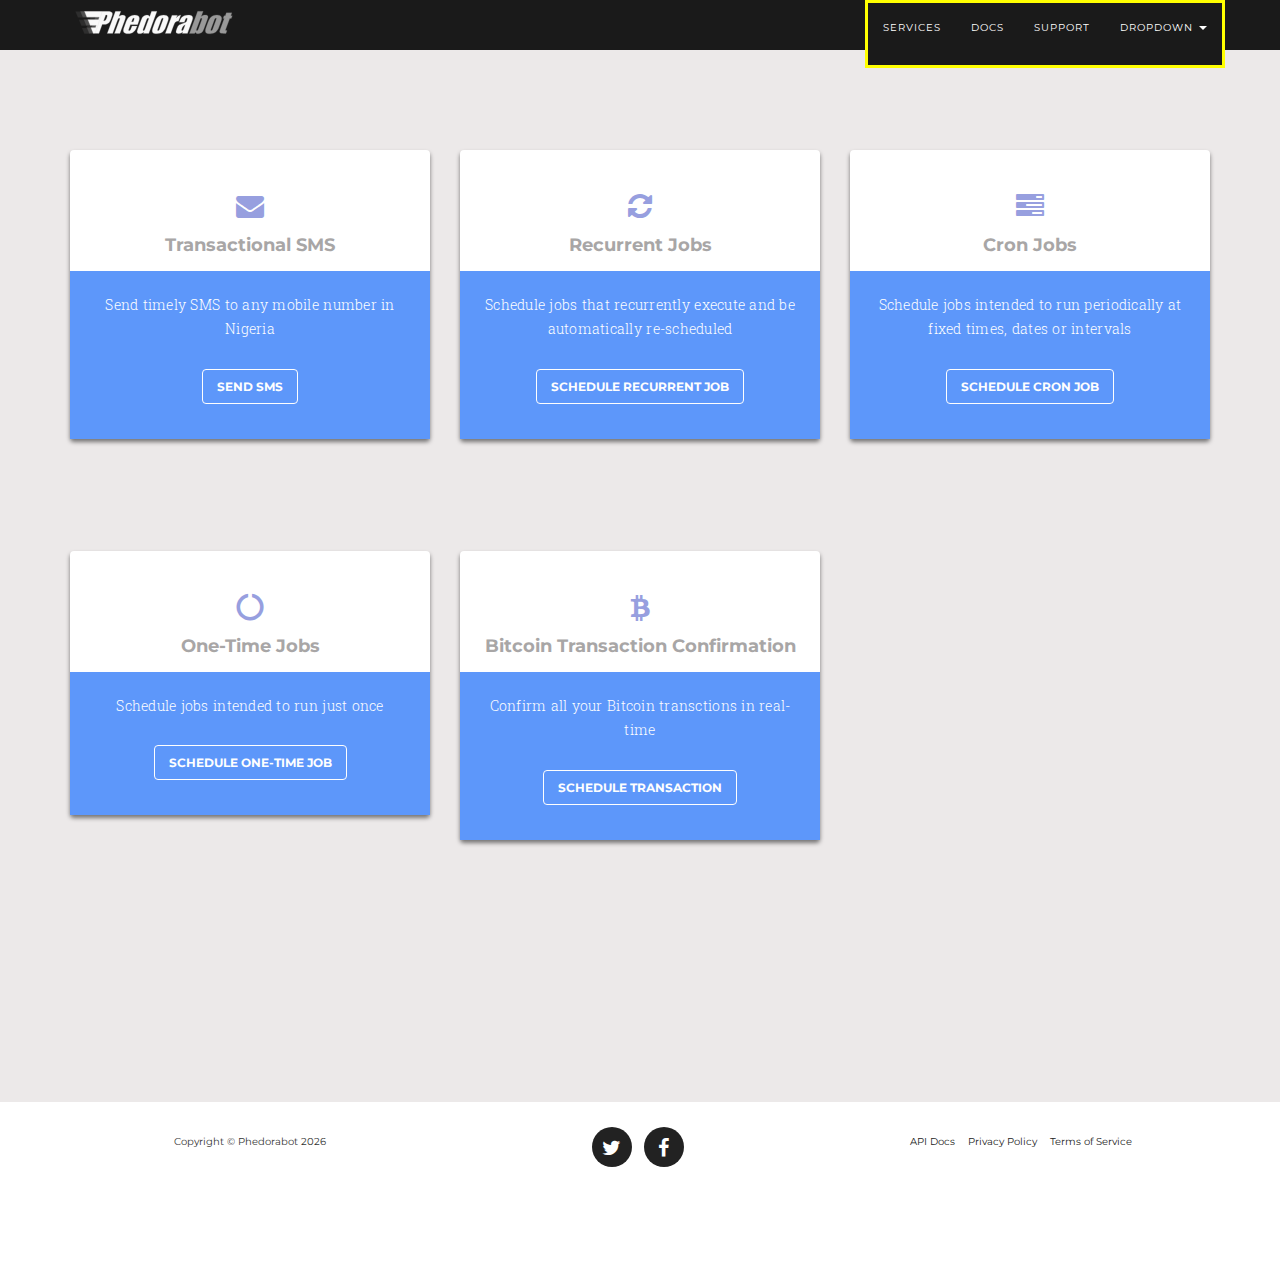
==== dash_main.html @ 4e6fbc49 "Dashboard Nav Re-Styling" ====
<!DOCTYPE html>
<html lang="en">

<head>

    <meta charset="utf-8">
    <meta http-equiv="X-UA-Compatible" content="IE=edge">
    <meta name="viewport" content="width=device-width, initial-scale=1">
    <meta name="description" content="A Technology Solution Provider - PNET ">
    <meta name="author" content="">
    <link rel="shortcut icon" href="img/favicon.png">

    <title>Phedorabot</title>

    <!-- Bootstrap Core CSS -->
    <link href="css/bootstrap.min.css" rel="stylesheet">

    <!-- Custom CSS -->
    <link href="css/main.css" rel="stylesheet">
    <link href="css/fk-alt.css" rel="stylesheet">
    <link href="css/animate.css" rel="stylesheet">

    <!-- Custom Fonts -->
    <link href="font-awesome/css/font-awesome.min.css" rel="stylesheet" type="text/css">
    <link href="https://fonts.googleapis.com/css?family=Montserrat:400,700" rel="stylesheet" type="text/css">
    <link href='https://fonts.googleapis.com/css?family=Kaushan+Script' rel='stylesheet' type='text/css'>
    <link href='https://fonts.googleapis.com/css?family=Droid+Serif:400,700,400italic,700italic' rel='stylesheet' type='text/css'>
    <link href='https://fonts.googleapis.com/css?family=Roboto+Slab:400,100,300,700' rel='stylesheet' type='text/css'>

    <!-- HTML5 Shim and Respond.js IE8 support of HTML5 elements and media queries -->
    <!-- WARNING: Respond.js doesn't work if you view the page via file:// -->
    <!--[if lt IE 9]>
        <script src="https://oss.maxcdn.com/libs/html5shiv/3.7.0/html5shiv.js"></script>
        <script src="https://oss.maxcdn.com/libs/respond.js/1.4.2/respond.min.js"></script>
    <![endif]-->

</head>

<body id="page-top" class="index">

    <!-- Navigation -->
    <nav class="navbar navbar-dash navbar-fixed-top">
        <div class="container">
            <!-- Brand and toggle get grouped for better mobile display -->
            <div class="navbar-header page-scroll">
                <button type="button" class="navbar-toggle" data-toggle="collapse" data-target="#bs-example-navbar-collapse-1">
                    <span class="sr-only">Toggle navigation</span>
                    <span class="icon-bar"></span>
                    <span class="icon-bar"></span>
                    <span class="icon-bar"></span>
                </button>

                <a class="navbar-dash-brand page-scroll" href="#page-top"><img  src="img/phedorabot_Alt.svg" alt=""/> </a>

            </div>

            <!-- Collect the nav links, forms, and other content for toggling -->
            <div class="collapse navbar-collapse" id="bs-example-navbar-collapse-1">
                <ul class="nav navbar-nav navbar-right">
                    <li class="hidden">
                        <a href="#page-top"></a>
                    </li>
                    <li>
                        <a class="page-scroll" href="index.html#services">Services</a>
                    </li>
                    <li>
                        <a class="page-scroll" href="#about">Docs</a>
                    </li>
                    <li>
                        <a class="page-scroll" href="index.html#contact">Support</a>
                    </li>
                    <li class="dropdown">
                        <a href="#" class=" page-scroll dropdown-toggle" data-toggle="dropdown" role="button" aria-haspopup="true" aria-expanded="false">Dropdown <span class="caret"></span></a>
                        <ul class="dropdown-menu">
                            <li><a href="#">Action</a></li>
                            <li><a href="#">Another action</a></li>
                            <li><a href="#">Something else here</a></li>
                            <li role="separator" class="divider"></li>
                            <li><a href="#">Separated link</a></li>
                            <li role="separator" class="divider"></li>
                            <li><a href="#">One more separated link</a></li>
                        </ul>
                    </li>
                </ul>
            </div>
            <!-- /.navbar-collapse -->
        </div>
        <!-- /.container-fluid -->
    </nav>

   

    <!-- Services Section -->
    <section id="dash-body">
        <div class="container">
            <div class="row text-center" >
                    <div class="col-md-4" >
                        <div class="dash-service">
                          <i class="fa fa-envelope fa-2x service-tags-dash"></i>
                          <h4 class="service-heading">Transactional SMS </h4>
                          <div class="" style="background-color:#5d97fa;">
                            <p class="text-center service-info"> Send timely SMS to any mobile number in Nigeria</p>
                            <a href="#"><button class="btn btn-xl-dash" style="margin-top:-5px">Send SMS</button></a>
                            <br>
                            <br>
                          </div>
                        </div>
                    </div>

                    <div class="col-md-4">
                        <div class="dash-service">
                          <i class="fa fa-refresh fa-2x service-tags-dash"></i>
                          <h4 class="service-heading">Recurrent Jobs </h4>
                          <div class="" style="background-color:#5d97fa;">
                            <p class="text-center service-info"> Schedule jobs that recurrently execute and be automatically re-scheduled</p>
                            <a href="#"><button class="btn btn-xl-dash" style="margin-top:-5px">Schedule Recurrent Job</button></a>
                            <br>
                            <br>
                          </div>
                        </div>
                    </div>

                    <div class="col-md-4" style="" >
                        <div class="dash-service">
                          <i class="fa fa-tasks fa-2x service-tags-dash"></i>
                          <h4 class="service-heading">Cron Jobs </h4>
                          <div class="" style="background-color:#5d97fa;">
                            <p class="text-center service-info"> Schedule jobs intended to run periodically at fixed times, dates or intervals</p>                            
                            <a href="#"><button class="btn btn-xl-dash" style="margin-top:-5px">Schedule Cron Job</button></a>
                            <br>
                            <br>
                          </div>
                        </div>                        
                    </div>

                    <div class="col-md-4" style="" >
                        <div class="dash-service">
                          <i class="fa fa-circle-o-notch fa-2x service-tags-dash"></i>
                          <h4 class="service-heading">One-Time Jobs </h4>
                          <div class="" style="background-color:#5d97fa;">
                            <p class="text-center service-info"> Schedule jobs intended to run just once</p>                            
                            <a href="#"><button class="btn btn-xl-dash" style="margin-top:-5px">Schedule One-Time Job</button></a>
                            <br>
                            <br>
                          </div>
                        </div>                        
                    </div>
                    <div class="col-md-4" style="" >
                        <div class="dash-service">
                          <i class="fa fa-bitcoin fa-2x service-tags-dash"></i>
                          <h4 class="service-heading">Bitcoin Transaction Confirmation</h4>
                          <div class="" style="background-color:#5d97fa;">
                            <p class="text-center service-info"> Confirm all your Bitcoin transctions in real-time</p>                            
                            <a href="#"><button class="btn btn-xl-dash" style="margin-top:-5px">Schedule Transaction</button></a>
                            <br>
                            <br>
                          </div>
                        </div>                        
                    </div>

            </div>
            
        </div>
    </section>

    
   

    <footer>
        <div class="container">
            <div class="row">
                <div class="col-md-4">
                    <span class="copyright">Copyright &copy; Phedorabot <script>document.write(new Date().getFullYear())</script></span>
                </div>
                <div class="col-md-4">
                    <ul class="list-inline social-buttons">
                        <li><a href="#"><i class="fa fa-twitter"></i></a>
                        </li>
                        <li><a href="#"><i class="fa fa-facebook"></i></a>
                        </li>
                    </ul>
                </div>
               <div class="col-md-4">
                    <ul class="list-inline quicklinks">
                        <li><a href="#">API Docs</a>
                        </li>
                        <li><a href="#">Privacy Policy</a>
                        </li>
                        <li><a href="terms.html">Terms of Service</a>
                        </li>
                        <li><a href="#"></a>
                        </li>
                    </ul>
                </div>
            </div>
        </div>
    </footer>


    <!-- jQuery -->
    <script src="js/jquery.js"></script>

    <!-- Bootstrap Core JavaScript -->
    <script src="js/bootstrap.min.js"></script>

    <!-- Plugin JavaScript -->
    <script src="js/jquery.easing.min.js"></script>
    <script src="js/classie.js"></script>
    <script src="js/cbpAnimatedHeader.js"></script>

    <!-- Contact Form JavaScript -->
    <script src="js/jqBootstrapValidation.js"></script>
    <script src="js/contact_me.js"></script>

    <!-- CC JavaScript -->
    <script src="js/ContentControl.js"></script>

</body>

</html>
---- css/main.css ----
body {
    overflow-x: hidden;
    font-family: "Roboto Slab", "Helvetica Neue", Helvetica, Arial, sans-serif
    
}

.text-muted {
    color: #222;
    text-align: justify;
    font-weight: 200;
    font-family: sans-serif;
}

.text-primary {
    color: #222;
}

p {
    font-size: 14px;
    line-height: 1.75
}

p.large {
    font-size: 16px
}

a,
a:hover,
a:focus,
a:active,
a.active {
    outline: 0
}

a {
    color: #222
}

a:hover,
a:focus,
a:active,
a.active {
    color: #4d4d4d
}

h1,
h2,
h3,
h4,
h5,
h6 {
    font-family: Montserrat, "Helvetica Neue", Helvetica, Arial, sans-serif;
    text-transform: none;
    font-weight: 700
}

li { 
    line-height: 23px;
    list-style: none;
    margin-bottom: 12px;
}

#term-list li {
    margin-left: -2em;
    margin-right: 1.3em;
}

.service-tags {
    color: rgb(151, 159, 223);
}

.service-tags-dash {
    color: rgb(151, 159, 223);
    padding:42px 2px 0 2px;
}

#services p {
    margin-bottom: 3em;
    letter-spacing: -1px;
    margin-left: 1em;
    margin-right: 1em;
    text-align: justify;
}

#services p em {
    font-size: 12px;
}

.img-centered {
    margin: 0 auto
}

.bg-light-gray {
    background-color: #f7f7f7
}

.bg-darkest-gray {
    background-color: #222
}

/**.btn-primary {
    color: #fff;
    background-color: #fed136;
    border-color: #fed136;
    font-family: Montserrat, "Helvetica Neue", Helvetica, Arial, sans-serif;
    text-transform: uppercase;
    font-weight: 700
}

.btn-primary:hover,
.btn-primary:focus,
.btn-primary:active,
.btn-primary.active,
.open .dropdown-toggle.btn-primary {
    color: #fff;
    background-color: #7e7e7e;
    border-color: #7e7e7e;
}

.btn-primary:active,
.btn-primary.active,
.open .dropdown-toggle.btn-primary {
    background-image: none
}

.btn-primary.disabled,
.btn-primary[disabled],
fieldset[disabled] .btn-primary,
.btn-primary.disabled:hover,
.btn-primary[disabled]:hover,
fieldset[disabled] .btn-primary:hover,
.btn-primary.disabled:focus,
.btn-primary[disabled]:focus,
fieldset[disabled] .btn-primary:focus,
.btn-primary.disabled:active,
.btn-primary[disabled]:active,
fieldset[disabled] .btn-primary:active,
.btn-primary.disabled.active,
.btn-primary[disabled].active,
fieldset[disabled] .btn-primary.active {
    background-color: #7e7e7e;
    border-color: #7e7e7e;
}

.btn-primary .badge {
    color: #7e7e7e;
    background-color: #fff
}**/

.btn-xl-alt {
    color: #043755;
    background-color: #fefefe;
    border-color: #fefefe;
    font-family: Montserrat, "Helvetica Neue", Helvetica, Arial, sans-serif;
    text-transform: uppercase;
    font-weight: 700;
    border-radius: 4px;
    font-size: 18px;
    padding: 12px 20px;
    margin: 15px ;
}

.btn-xl-alt:hover,
.btn-xl-alt:focus,
.btn-xl-alt:active,
.btn-xl-alt.active,
.open .dropdown-toggle.btn-xl-alt {
    opacity: 0.7;
}


.btn-xl {
    color: #fefefe;
    background-color: transparent;
    border-color: #fefefe;
    font-family: Montserrat, "Helvetica Neue", Helvetica, Arial, sans-serif;
    text-transform: uppercase;
    font-weight: 700;
    border-radius: 4px;
    font-size: 18px;
    padding: 12px 20px;
    margin: 15px ;
}

.btn-xl:hover,
.btn-xl:focus,
.btn-xl:active,
.btn-xl.active,
.open .dropdown-toggle.btn-xl {
    color: #7e7e7e;
    background-color: transparent;
    border-color: #7e7e7e;
}

/**** Dashboard Services Button ****/

.btn-xl-dash {
    color: #fefefe;
    background-color: transparent;
    border-color: #fefefe;
    font-family: Montserrat, "Helvetica Neue", Helvetica, Arial, sans-serif;
    text-transform: uppercase;
    font-weight: 700;
    border-radius: 4px;
    font-size: 12px;
    padding: 8px 14px;
    margin: 15px ;
}

.btn-xl-dash:hover,
.btn-xl-dash:focus,
.btn-xl-dash:active,
.btn-xl-dash.active,
.open .dropdown-toggle.btn-xl-dash {
    color: #7e7e7e;
    background-color: transparent;
    border-color: #7e7e7e;
}

/**** Dashboard Services Button End Here ****/


.btn-xl:active,
.btn-xl.active,
.open .dropdown-toggle.btn-xl {
    background-image: none
}

.btn-xl.disabled,
.btn-xl[disabled],
fieldset[disabled] .btn-xl,
.btn-xl.disabled:hover,
.btn-xl[disabled]:hover,
fieldset[disabled] .btn-xl:hover,
.btn-xl.disabled:focus,
.btn-xl[disabled]:focus,
fieldset[disabled] .btn-xl:focus,
.btn-xl.disabled:active,
.btn-xl[disabled]:active,
fieldset[disabled] .btn-xl:active,
.btn-xl.disabled.active,
.btn-xl[disabled].active,
fieldset[disabled] .btn-xl.active {
    background-color: #7e7e7e;
    border-color: #7e7e7e;
}

.btn-xl .badge {
    color: #333333;
    background-color: #fff
}

.navbar-default {
    background-color: #fff;
    border-color: transparent;
    padding: 16px 0; /**fixes navigation bar padding on mobile view **/
}

.navbar-default .navbar-brand {
    color: #fefefe;
    font-family: "Helvetica Neue", Helvetica, Arial, cursive;
    margin-top: -14px;  /* fix extra space above brand */
}


/** fix brand identity sizing on pages **/

.navbar-brand img {
    height: 45px;
}

.navbar-default .navbar-brand:hover,
.navbar-default .navbar-brand:focus,
.navbar-default .navbar-brand:active,
.navbar-default .navbar-brand.active {
    color: #fefefe
}

.navbar-default .navbar-collapse {
    border-color: rgba(255, 255, 255, .02)
}

.navbar-default .navbar-toggle {
    background-color: #7e7e7e;
    border-color: #7e7e7e;
}

.navbar-default .navbar-toggle .icon-bar {
    background-color: #fff
}

.navbar-default .navbar-toggle:hover,
.navbar-default .navbar-toggle:focus {
    background-color: #DFDEDE;
}

.navbar-default .nav li a {
    font-family: Montserrat, "Helvetica Neue", Helvetica, Arial, sans-serif;
    text-transform: uppercase;
    font-weight: 400;
    font-size: 70%;
    letter-spacing: 1px;
    color: #4d4d4d;
}

.navbar-default .nav li a:hover,
.navbar-default .nav li a:focus {
    color: #7e7e7e;
    outline: 0
}

.navbar-default .navbar-nav>.active>a {
    border-radius: 0;
    color: #4d4d4d;
    background-color: #DFDEDE;
}

.navbar-default .navbar-nav>.active>a:hover,
.navbar-default .navbar-nav>.active>a:focus {
    color: #4d4d4d;
    background-color: #DFDEDE;
}


@media (min-width:768px) {
    .navbar-default {
        background-color: #fff;
        padding: 25px 0;
        -webkit-transition: padding .3s;
        -moz-transition: padding .3s;
        transition: padding .3s;
        border: 0
    }
    .navbar-default .navbar-brand {
        font-size: 2em;
        -webkit-transition: all .3s;
        -moz-transition: all .3s;
        transition: all .3s
    }
    .navbar-default .navbar-nav>.active>a {
        border-radius: 3px
    }
    .navbar-default.navbar-shrink {
        background-color: #fff;
        padding: 10px 0
    }
    .navbar-default.navbar-shrink .navbar-brand {
        font-size: 1.5em
    }
}



/****Dashboard Main****/
/**********************/


/***** Menu Start******/

.navbar-dash {
    background-color: #1a1a1a;
    border-color: transparent;
    height: 16px;
    padding: 5px 0;
}

.navbar-dash .navbar-dash-brand {
    color: #fff;
    font-family: "Helvetica Neue", Helvetica, Arial, cursive;
}



.navbar-dash-brand img {
    height: 35px;   /** fix brand identity sizing on pages **/
}

.navbar-dash .navbar-dash-brand:hover,
.navbar-dash .navbar-dash-brand:focus,
.navbar-dash .navbar-dash-brand:active,
.navbar-dash .navbar-dash-brand.active {
    color: #fefefe;
}

.navbar-dash .navbar-collapse {
    border-color: rgba(255, 255, 255, .02);
}

.navbar-dash .navbar-toggle {
    background-color: #1a1a1a;
    border-color: #7e7e7e;
}

.navbar-dash .navbar-toggle .icon-bar {
    background-color: #fff
}

.navbar-dash .navbar-toggle:hover,
.navbar-dash .navbar-toggle:focus {
    background-color: #7e7e7e;
}

.navbar-dash .nav li a {
    font-family: Montserrat, "Helvetica Neue", Helvetica, Arial, sans-serif;
    text-transform: uppercase;
    font-weight: 400;
    font-size: 70%;
    letter-spacing: 1px;
    color: #fff;
}

.navbar-dash .nav li a:hover,
.navbar-dash .nav li a:focus {
    color: #7e7e7e;
    outline: 0
}

.navbar-dash .navbar-nav {
    background-color: #1a1a1a;
}

.navbar-dash .navbar-nav>.active>a {
    border-radius: 0;
    color: #4d4d4d;
    background-color: #DFDEDE;
}

.navbar-dash .navbar-nav>.active>a:hover,
.navbar-dash .navbar-nav>.active>a:focus {
    color: #4d4d4d;
    background-color: #DFDEDE;
}


@media (min-width:768px) {
    .navbar-dash {
        background-color: #1a1a1a;
        padding: 0;
        -webkit-transition: padding .3s;
        -moz-transition: padding .3s;
        transition: padding .3s;
        border: 0
    }
    .navbar-dash .navbar-dash-brand {
        font-size: 2em;
        -webkit-transition: all .3s;
        -moz-transition: all .3s;
        transition: all .3s
    }

    .navbar-nav {                        
        border: 3px solid yellow        /*** Fix Awkward Nav Bottom ***/
        
    }
    .navbar-dash .navbar-nav>.active>a {
        border-radius: 3px;
    }
    .navbar-dash.navbar-shrink {
        background-color: #fff;
        padding: 10px 0
    }
    .navbar-dash.navbar-shrink .navbar-dash-brand {
        font-size: 1.5em
    }
}

/***** Menu Ends******/


/***** Main Body Starts ******/

#dash-body {
    background-color: #ece9e9;
}

.dash-service {
    background-color:#fff; 
    border-radius:4px; 
    -webkit-box-shadow: 0 3px 4px rgba(0, 0, 0, .5);
    box-shadow: 0 3px 4px rgba(0, 0, 0, .5);
}

.service-info {
    font-weight: 300;
    letter-spacing: 0.2pt;
    word-spacing: 1px;
    color: #fff; 
    padding: 22px;
}


/****Dashboard Main End****/
/**************************/




/**** Landing (Index) Page Styling ****/

header {
    background-image: url(../img/header-bg.png);
    background-repeat: none;
    background-attachment: scroll;
    background-position: center center;
    -webkit-background-size: cover;
    -moz-background-size: cover;
    background-size: cover;
    -o-background-size: cover;
    text-align: center;
    height: 520px;
}

header .intro-text {
    padding-top: 100px;
    padding-bottom: 50px;
}

.intro-text strong {
  opacity: 0.6;
}

.intro-text img {
  margin-top: -3em;
}

/**.intro-text a {

}**/

header .intro-text .intro-lead-in {
    font-family: "Helvetica Neue";
    font-style: normal;
    font-weight: bold;
    font-size: 32px;
    line-height: 38px;
    margin-bottom: 25px;
    color: #fff;
}

.intro-lead-in h1 {
    font-size: 28px;
}

header .intro-text .intro-heading {
    font-family: Montserrat, "Helvetica Neue", Helvetica, Arial, sans-serif;
    font-weight: 200;
    font-size: 13px;
    line-height: 18px;
    margin-bottom: 25px;
    color: #fff;
}

header em {
    font-size: 11px;
    font-family: sans-serif;
    font-weight: 100;
    line-height: 12px;
    font-style: normal;
}

@media (min-width:768px) {
    header .intro-text {
        padding-top: 172px;
        padding-bottom: 172px;
    }
    header .intro-text .intro-lead-in {
        font-family: "Helvetica Neue", Helvetica, Arial, sans-serif;
        font-style: normal;
        font-size: 50px;
        line-height: 60px;
        margin-bottom: 25px
    }

    .intro-lead-in h1 {
        font-size: 34px;
    }

    header .intro-text .intro-heading {
        font-family: Montserrat, "Helvetica Neue", Helvetica, Arial, sans-serif;
        font-weight: 100;
        font-size: 17px;
        line-height: 30px;
        margin-bottom: 50px
    }

    header em {
        font-size: 14px;
        font-family: sans-serif;
        font-weight: 100;
        line-height: 14px;
        font-style: normal;
    }
}

/**Learn More Button**/

.learn li a {
    color: #fff;
    list-style-type: square;
}

section {
    padding: 100px 0
}

section div {
    padding-bottom: -7px
}

section#about {
    background-color: #fdebc7;
}
section h2.section-heading {
    font-size: 18px;
    margin-top: 0;
    margin-bottom: 15px;
    color: #7e7e7e;
    text-transform: none;
}

section h3.section-subheading {
    font-size: 16px;
    font-family: "Droid Serif", "Helvetica Neue", Helvetica, Arial, sans-serif;
    text-transform: none;
    font-style: italic;
    font-weight: 400;
    margin-bottom: 75px
}

@media (min-width:768px) {
    section {
        padding: 150px 0
    }
}

.service-heading {
    margin: 15px 0;
    text-transform: none;
    color: rgb(168, 166, 166)

}

/** Fix Bottom Margins for Services**/
.col-md-4 {
    margin-bottom: 6em;
}
@media (min-width:768px) {
    .col-md-4 {
        margin-bottom: 8em;
    }
}
/*** Fix support contact section***/
.col-md-6 {
    padding: 20px;
}

section#contact {
    background-color: #333333;
    background-image: url(../img/map-image.png);
    background-position: center;
    background-repeat: no-repeat;
    color: #fff;
}

section#contact .section-heading {
    color: #fff;
}

section#contact .form-group {
    margin-bottom: 25px
}

section#contact .form-group input,
section#contact .form-group textarea {
    padding: 20px
}

section#contact .form-group input.form-control {
    height: auto
}

section#contact .form-group textarea.form-control {
    height: 236px
}

section#contact .form-control:focus {
    border-color: #fed136;
    box-shadow: none
}

section#contact::-webkit-input-placeholder {
    font-family: Montserrat, "Helvetica Neue", Helvetica, Arial, sans-serif;
    text-transform: uppercase;
    font-weight: 700;
    color: #bbb
}

section#contact:-moz-placeholder {
    font-family: Montserrat, "Helvetica Neue", Helvetica, Arial, sans-serif;
    text-transform: uppercase;
    font-weight: 700;
    color: #bbb
}

section#contact::-moz-placeholder {
    font-family: Montserrat, "Helvetica Neue", Helvetica, Arial, sans-serif;
    text-transform: uppercase;
    font-weight: 700;
    color: #bbb
}

section#contact:-ms-input-placeholder {
    font-family: Montserrat, "Helvetica Neue", Helvetica, Arial, sans-serif;
    text-transform: uppercase;
    font-weight: 700;
    color: #bbb
}

section#contact .text-danger {
    color: #e74c3c
}

footer {
    padding: 25px 0;
    text-align: center;
    font-size: 10px;
    font-weight: normal
}

footer span.copyright {
    line-height: 30px;
    font-family: Montserrat, "Helvetica Neue", Helvetica, Arial, sans-serif;
    text-transform: uppercase;
    text-transform: none
}

footer ul.quicklinks {
    margin-bottom: 0;
    line-height: 30px;
    font-family: Montserrat, "Helvetica Neue", Helvetica, Arial, sans-serif;
    text-transform: uppercase;
    text-transform: none;
}

ul.social-buttons {
    margin-bottom: 0
}

ul.social-buttons li a {
    display: block;
    background-color: #222;
    height: 40px;
    width: 40px;
    border-radius: 100%;
    font-size: 20px;
    line-height: 40px;
    color: #fff;
    outline: 0;
    -webkit-transition: all .3s;
    -moz-transition: all .3s;
    transition: all .3s
}

ul.social-buttons li a:hover,
ul.social-buttons li a:focus,
ul.social-buttons li a:active {
    background-color: #7e7e7e;
}

.btn:focus,
.btn:active,
.btn.active,
.btn:active:focus {
    outline: 0
}


div.form-container {
    max-width: 340px;
    margin: 0 auto;
}

.est-aside {
    background-color: #f3f3f3;
    font-family: Montserrat, "Helvetica Neue", Helvetica, Arial, sans-serif;
    padding: 4em 2em;
    border-radius: 7px;
}

.est-aside-result {
    margin: 1em 0;
    letter-spacing: -1px;
}

.est-aside-result em {
    font-weight: 200;
    font-size: medium;
}

@media (min-width:768px) {
    .est-aside {
        padding: 4em 2em;
    }
    .est-aside-result {
        margin: 2em 0;
    }

}
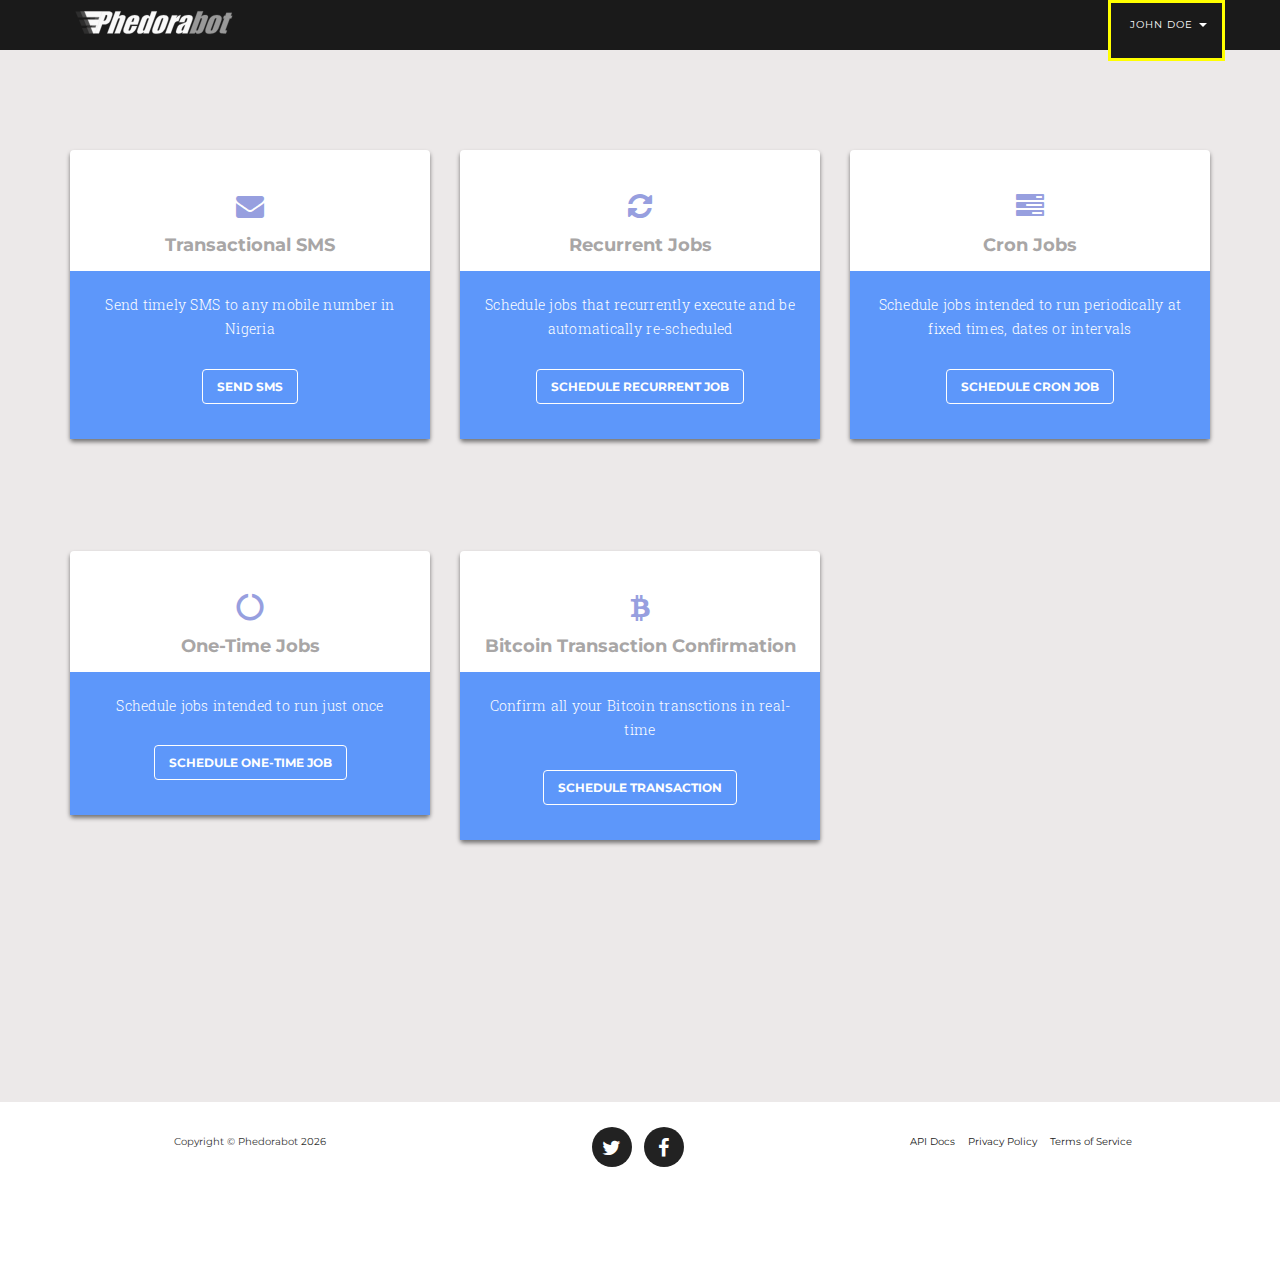
==== commit b1dbb309: "Landing Re-styling" ====
--- a/dash_main.html
+++ b/dash_main.html
@@ -56,21 +56,12 @@
 
             <!-- Collect the nav links, forms, and other content for toggling -->
             <div class="collapse navbar-collapse" id="bs-example-navbar-collapse-1">
-                <ul class="nav navbar-nav navbar-right">
+                <ul class="nav navbar-nav-dash navbar-right">
                     <li class="hidden">
                         <a href="#page-top"></a>
-                    </li>
-                    <li>
-                        <a class="page-scroll" href="index.html#services">Services</a>
-                    </li>
-                    <li>
-                        <a class="page-scroll" href="#about">Docs</a>
-                    </li>
-                    <li>
-                        <a class="page-scroll" href="index.html#contact">Support</a>
-                    </li>
-                    <li class="dropdown">
-                        <a href="#" class=" page-scroll dropdown-toggle" data-toggle="dropdown" role="button" aria-haspopup="true" aria-expanded="false">Dropdown <span class="caret"></span></a>
+                    </li>                  
+                    <li class="page-scroll dropdown">
+                        <a href="#" class=" page-scroll dropdown-toggle" data-toggle="dropdown" role="button" aria-haspopup="true" aria-expanded="false"><!--i class="fa fa-user-circle fa-lg"></i--><img class="img-circle"> John Doe <span class="caret"></span></a>
                         <ul class="dropdown-menu">
                             <li><a href="#">Action</a></li>
                             <li><a href="#">Another action</a></li>
--- a/css/main.css
+++ b/css/main.css
@@ -351,7 +351,7 @@
 
 
 
-/****Dashboard Main****/
+/**** Dashboard ****/
 /**********************/
 
 
@@ -415,18 +415,18 @@
     outline: 0
 }
 
-.navbar-dash .navbar-nav {
+.navbar-dash .navbar-nav-dash {
     background-color: #1a1a1a;
 }
 
-.navbar-dash .navbar-nav>.active>a {
+.navbar-dash .navbar-nav-dash>.active>a {
     border-radius: 0;
     color: #4d4d4d;
     background-color: #DFDEDE;
 }
 
-.navbar-dash .navbar-nav>.active>a:hover,
-.navbar-dash .navbar-nav>.active>a:focus {
+.navbar-dash .navbar-nav-dash>.active>a:hover,
+.navbar-dash .navbar-nav-dash>.active>a:focus {
     color: #4d4d4d;
     background-color: #DFDEDE;
 }
@@ -448,11 +448,11 @@
         transition: all .3s
     }
 
-    .navbar-nav {                        
+    .navbar-nav-dash {                        
         border: 3px solid yellow        /*** Fix Awkward Nav Bottom ***/
-        
-    }
-    .navbar-dash .navbar-nav>.active>a {
+
+    }
+    .navbar-dash .navbar-nav-dash>.active>a {
         border-radius: 3px;
     }
     .navbar-dash.navbar-shrink {
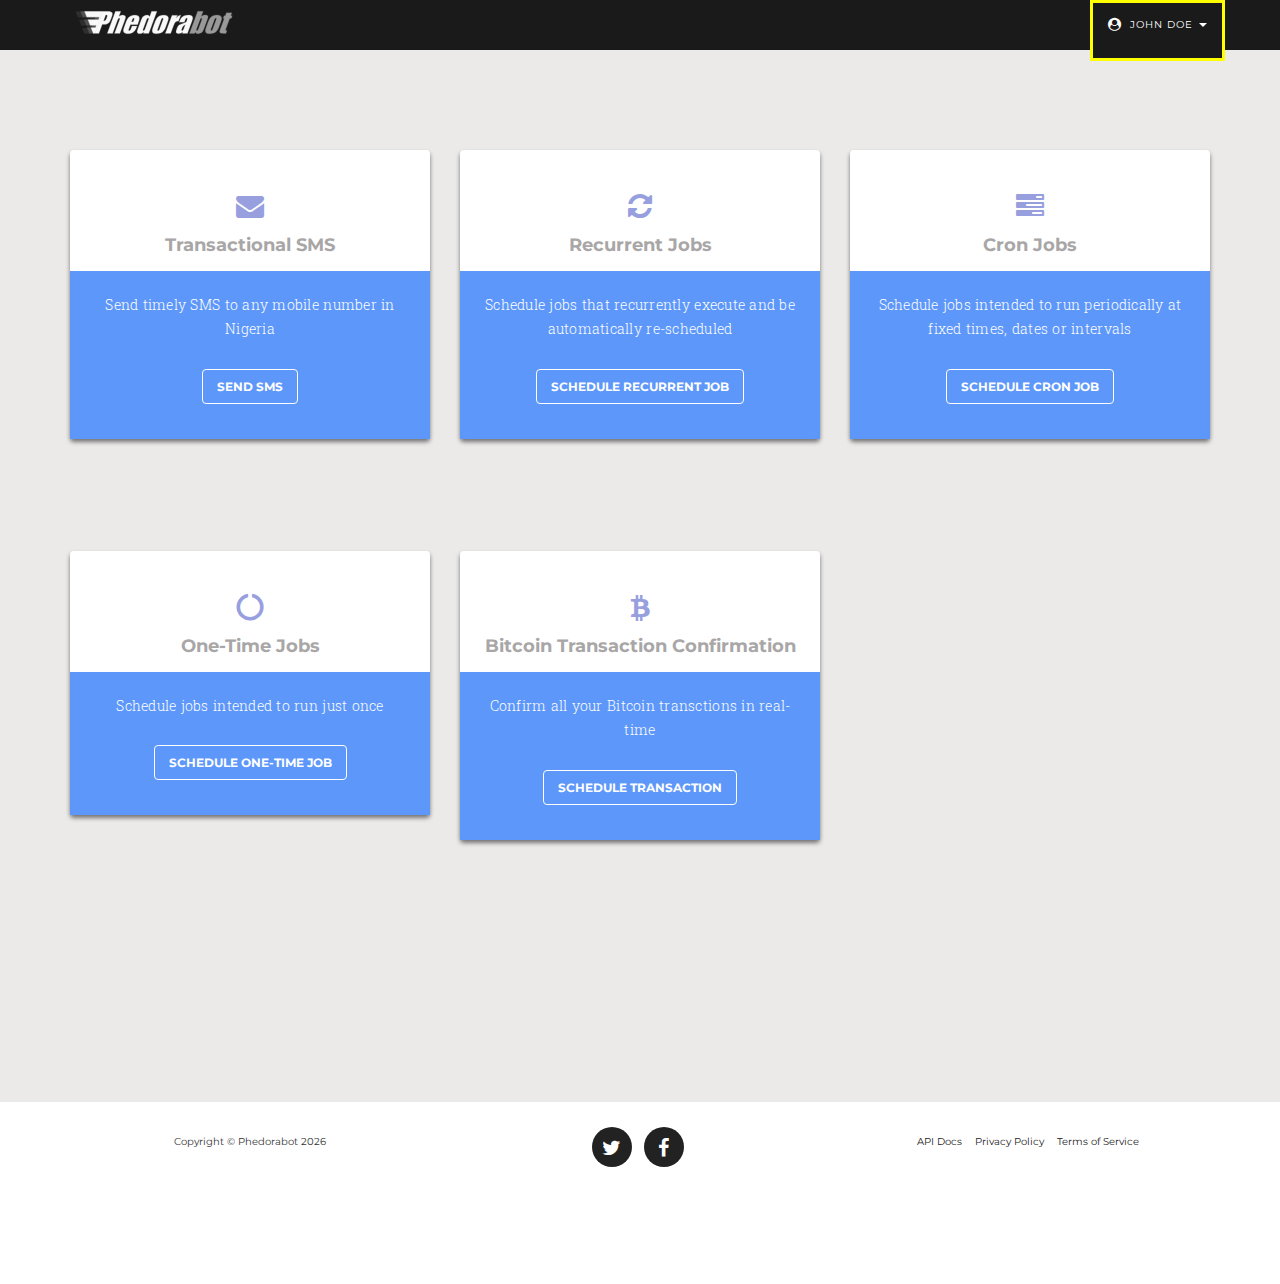
==== commit 9bed2779: "Dash Menu Re-styling" ====
--- a/dash_main.html
+++ b/dash_main.html
@@ -61,15 +61,12 @@
                         <a href="#page-top"></a>
                     </li>                  
                     <li class="page-scroll dropdown">
-                        <a href="#" class=" page-scroll dropdown-toggle" data-toggle="dropdown" role="button" aria-haspopup="true" aria-expanded="false"><!--i class="fa fa-user-circle fa-lg"></i--><img class="img-circle"> John Doe <span class="caret"></span></a>
-                        <ul class="dropdown-menu">
-                            <li><a href="#">Action</a></li>
-                            <li><a href="#">Another action</a></li>
-                            <li><a href="#">Something else here</a></li>
+                        <a href="#" class=" page-scroll dropdown-toggle" data-toggle="dropdown" role="button" aria-haspopup="true" aria-expanded="false"><i class="fa fa-user-circle fa-lg"></i>&nbsp John Doe <span class="caret"></span></a>
+                        <ul class="navbar-nav-dash dropdown-menu">
+                            <li><a href="#">My Services</a></li>
+                            <li><a href="#">Settings</a></li>
                             <li role="separator" class="divider"></li>
-                            <li><a href="#">Separated link</a></li>
-                            <li role="separator" class="divider"></li>
-                            <li><a href="#">One more separated link</a></li>
+                            <li><a href="#">Logout</a></li>
                         </ul>
                     </li>
                 </ul>
@@ -162,6 +159,7 @@
             <div class="row">
                 <div class="col-md-4">
                     <span class="copyright">Copyright &copy; Phedorabot <script>document.write(new Date().getFullYear())</script></span>
+                    
                 </div>
                 <div class="col-md-4">
                     <ul class="list-inline social-buttons">
@@ -179,8 +177,6 @@
                         </li>
                         <li><a href="terms.html">Terms of Service</a>
                         </li>
-                        <li><a href="#"></a>
-                        </li>
                     </ul>
                 </div>
             </div>
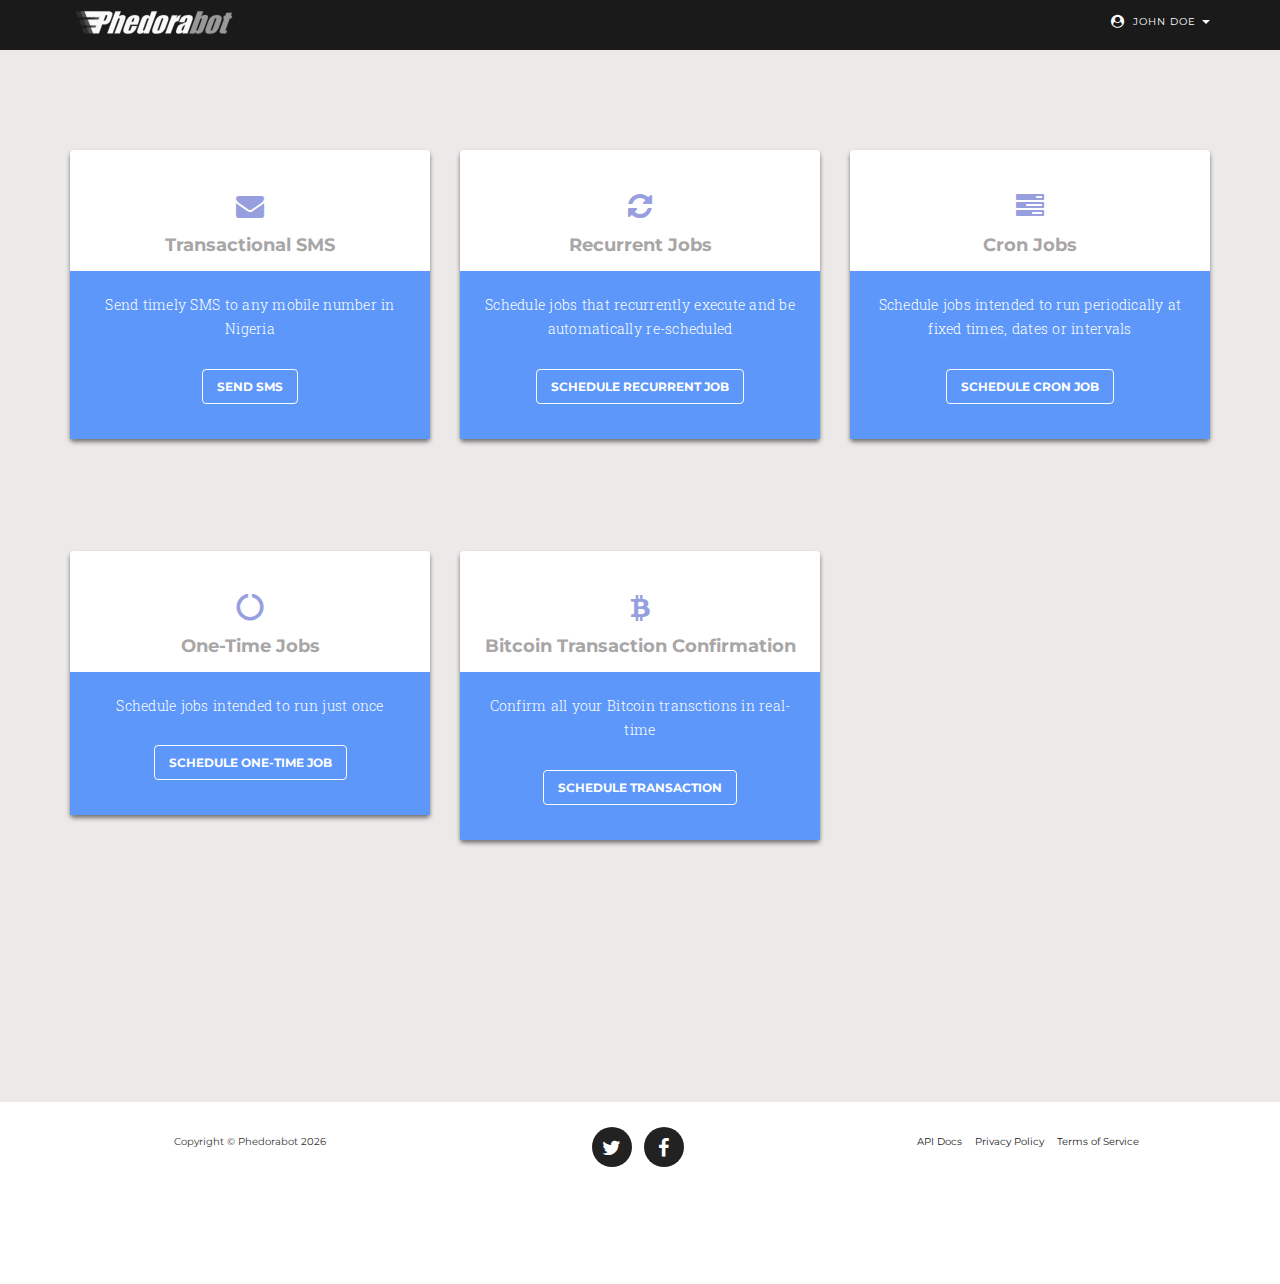
==== commit e2b81021: "Dash Menu Re-styling" ====
--- a/dash_main.html
+++ b/dash_main.html
@@ -56,7 +56,7 @@
 
             <!-- Collect the nav links, forms, and other content for toggling -->
             <div class="collapse navbar-collapse" id="bs-example-navbar-collapse-1">
-                <ul class="nav navbar-nav-dash navbar-right">
+                <ul class="nav navbar-right">
                     <li class="hidden">
                         <a href="#page-top"></a>
                     </li>                  
--- a/css/main.css
+++ b/css/main.css
@@ -361,7 +361,7 @@
     background-color: #1a1a1a;
     border-color: transparent;
     height: 16px;
-    padding: 5px 0;
+    padding: 3px 0;
 }
 
 .navbar-dash .navbar-dash-brand {
@@ -449,8 +449,7 @@
     }
 
     .navbar-nav-dash {                        
-        border: 3px solid yellow        /*** Fix Awkward Nav Bottom ***/
-
+        padding: 0;       /*** Fix Awkward Nav Drop ***/
     }
     .navbar-dash .navbar-nav-dash>.active>a {
         border-radius: 3px;
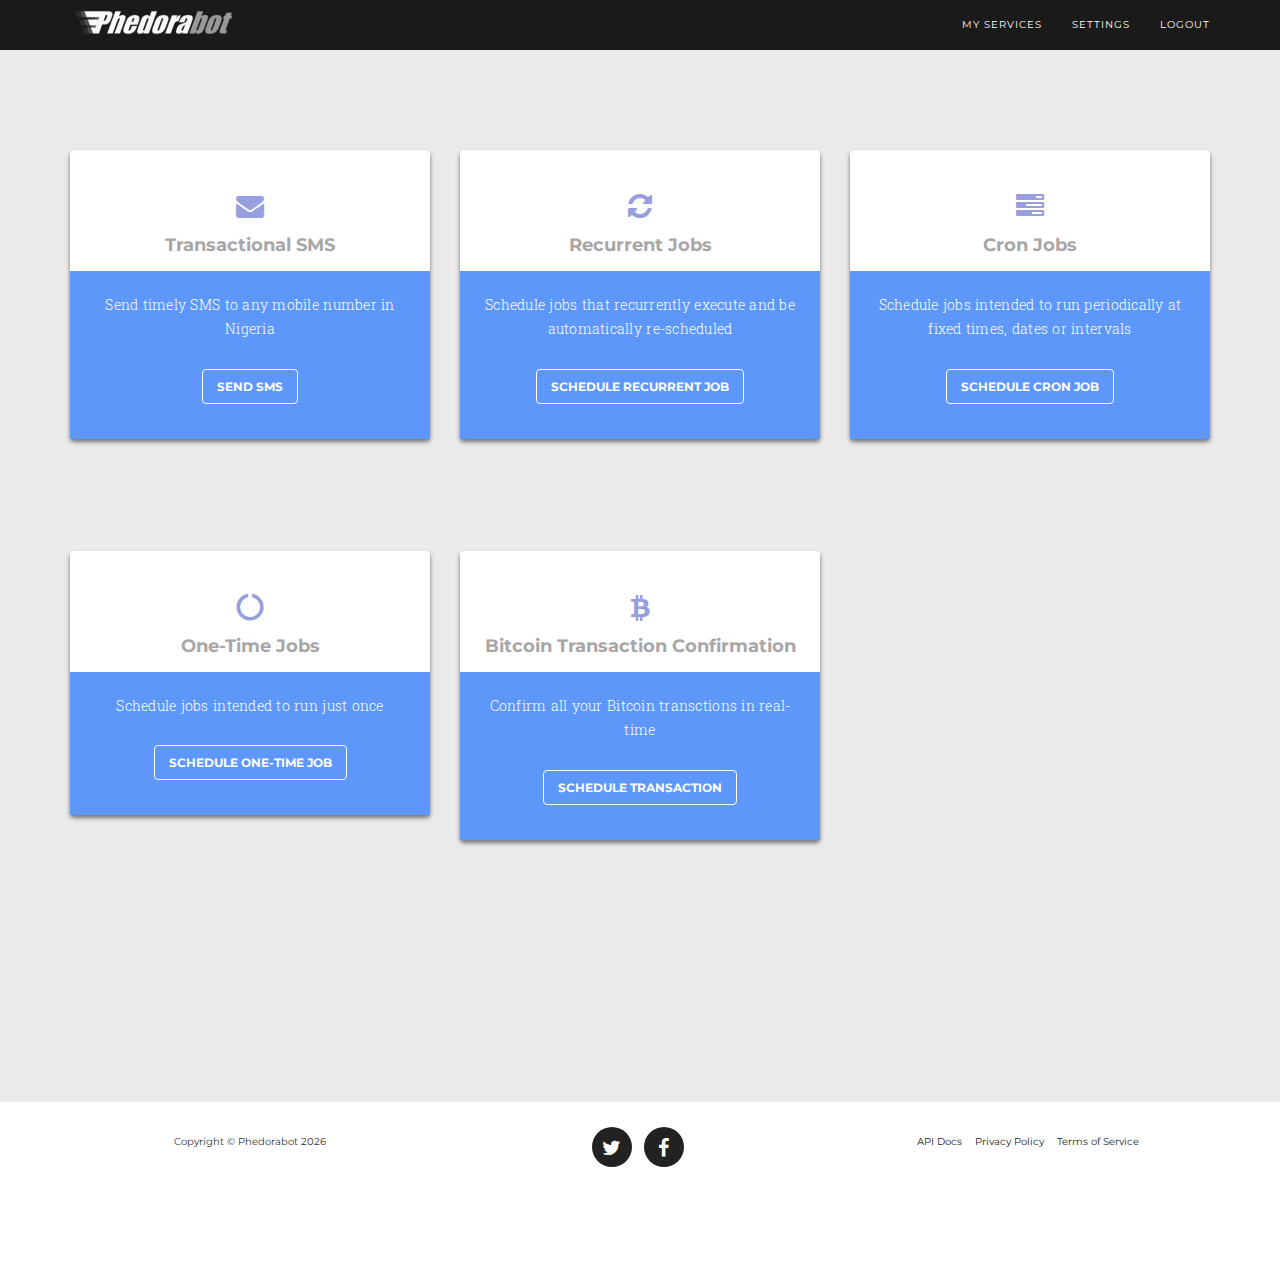
==== commit 9df7c7a3: "Dashboard Redo" ====
--- a/dash_main.html
+++ b/dash_main.html
@@ -56,18 +56,18 @@
 
             <!-- Collect the nav links, forms, and other content for toggling -->
             <div class="collapse navbar-collapse" id="bs-example-navbar-collapse-1">
-                <ul class="nav navbar-right">
+                <ul class="nav navbar-nav navbar-right ">
                     <li class="hidden">
                         <a href="#page-top"></a>
                     </li>                  
-                    <li class="page-scroll dropdown">
-                        <a href="#" class=" page-scroll dropdown-toggle" data-toggle="dropdown" role="button" aria-haspopup="true" aria-expanded="false"><i class="fa fa-user-circle fa-lg"></i>&nbsp John Doe <span class="caret"></span></a>
-                        <ul class="navbar-nav-dash dropdown-menu">
-                            <li><a href="#">My Services</a></li>
-                            <li><a href="#">Settings</a></li>
-                            <li role="separator" class="divider"></li>
-                            <li><a href="#">Logout</a></li>
-                        </ul>
+                    <li>
+                        <a class="page-scroll" href=" ">My Services</a>
+                    </li>
+                    <li>
+                        <a class="page-scroll" href=" ">Settings</a>
+                    </li>
+                    <li>
+                        <a class="page-scroll" href=" ">Logout</a>
                     </li>
                 </ul>
             </div>
--- a/css/main.css
+++ b/css/main.css
@@ -428,7 +428,7 @@
 .navbar-dash .navbar-nav-dash>.active>a:hover,
 .navbar-dash .navbar-nav-dash>.active>a:focus {
     color: #4d4d4d;
-    background-color: #DFDEDE;
+    background-color: #1a1a1a;
 }
 
 
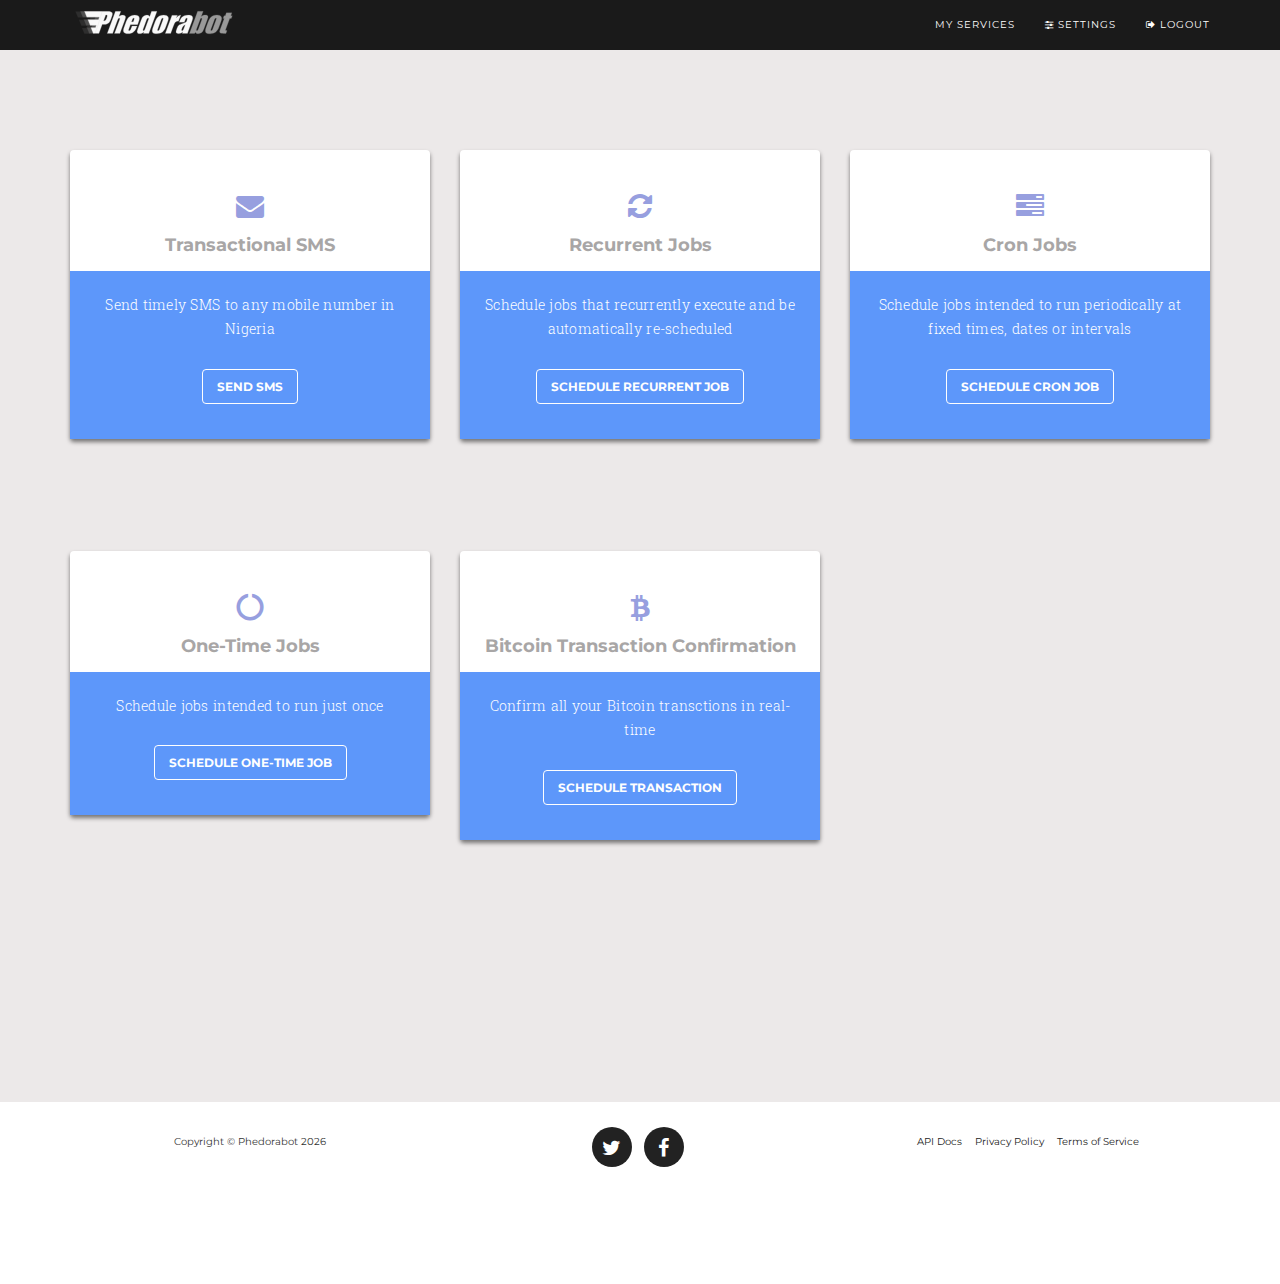
==== commit 907cdd50: "Rewrote Dashboard Styling" ====
--- a/dash_main.html
+++ b/dash_main.html
@@ -64,10 +64,10 @@
                         <a class="page-scroll" href=" ">My Services</a>
                     </li>
                     <li>
-                        <a class="page-scroll" href=" ">Settings</a>
+                        <a class="page-scroll" href=" "><i class="fa fa-sliders"></i> Settings</a>
                     </li>
                     <li>
-                        <a class="page-scroll" href=" ">Logout</a>
+                        <a class="page-scroll" href=" "><i class="fa fa-sign-out"></i> Logout</a>
                     </li>
                 </ul>
             </div>
--- a/css/main.css
+++ b/css/main.css
@@ -192,32 +192,7 @@
     border-color: #7e7e7e;
 }
 
-/**** Dashboard Services Button ****/
-
-.btn-xl-dash {
-    color: #fefefe;
-    background-color: transparent;
-    border-color: #fefefe;
-    font-family: Montserrat, "Helvetica Neue", Helvetica, Arial, sans-serif;
-    text-transform: uppercase;
-    font-weight: 700;
-    border-radius: 4px;
-    font-size: 12px;
-    padding: 8px 14px;
-    margin: 15px ;
-}
-
-.btn-xl-dash:hover,
-.btn-xl-dash:focus,
-.btn-xl-dash:active,
-.btn-xl-dash.active,
-.open .dropdown-toggle.btn-xl-dash {
-    color: #7e7e7e;
-    background-color: transparent;
-    border-color: #7e7e7e;
-}
-
-/**** Dashboard Services Button End Here ****/
+
 
 
 .btn-xl:active,
@@ -263,10 +238,10 @@
 }
 
 
-/** fix brand identity sizing on pages **/
+
 
 .navbar-brand img {
-    height: 45px;
+    height: 45px;     /** fix brand identity sizing on pages **/
 }
 
 .navbar-default .navbar-brand:hover,
@@ -355,7 +330,7 @@
 /**********************/
 
 
-/***** Menu Start******/
+/***** Navigation Menu Starts ******/
 
 .navbar-dash {
     background-color: #1a1a1a;
@@ -415,22 +390,17 @@
     outline: 0
 }
 
-.navbar-dash .navbar-nav-dash {
-    background-color: #1a1a1a;
-}
-
-.navbar-dash .navbar-nav-dash>.active>a {
+.navbar-default .navbar-nav>.active>a {
     border-radius: 0;
     color: #4d4d4d;
     background-color: #DFDEDE;
 }
 
-.navbar-dash .navbar-nav-dash>.active>a:hover,
-.navbar-dash .navbar-nav-dash>.active>a:focus {
+.navbar-default .navbar-nav>.active>a:hover,
+.navbar-default .navbar-nav>.active>a:focus {
     color: #4d4d4d;
-    background-color: #1a1a1a;
-}
-
+    background-color: #DFDEDE;
+}
 
 @media (min-width:768px) {
     .navbar-dash {
@@ -448,9 +418,6 @@
         transition: all .3s
     }
 
-    .navbar-nav-dash {                        
-        padding: 0;       /*** Fix Awkward Nav Drop ***/
-    }
     .navbar-dash .navbar-nav-dash>.active>a {
         border-radius: 3px;
     }
@@ -463,10 +430,37 @@
     }
 }
 
-/***** Menu Ends******/
-
-
-/***** Main Body Starts ******/
+/***** Navigation Menu Ends******/
+
+
+/********** Dashboard Body Styling Starts ***********/
+
+/**** Services Button ****/
+
+.btn-xl-dash {
+    color: #fefefe;
+    background-color: transparent;
+    border-color: #fefefe;
+    font-family: Montserrat, "Helvetica Neue", Helvetica, Arial, sans-serif;
+    text-transform: uppercase;
+    font-weight: 700;
+    border-radius: 4px;
+    font-size: 12px;
+    padding: 8px 14px;
+    margin: 15px ;
+}
+
+.btn-xl-dash:hover,
+.btn-xl-dash:focus,
+.btn-xl-dash:active,
+.btn-xl-dash.active,
+.open .dropdown-toggle.btn-xl-dash {
+    color: #7e7e7e;
+    background-color: transparent;
+    border-color: #7e7e7e;
+}
+
+/**** Services Button Ends ****/
 
 #dash-body {
     background-color: #ece9e9;
@@ -488,8 +482,8 @@
 }
 
 
-/****Dashboard Main End****/
-/**************************/
+/**** Dashboard Main Ends ****/
+/*****************************/
 
 
 
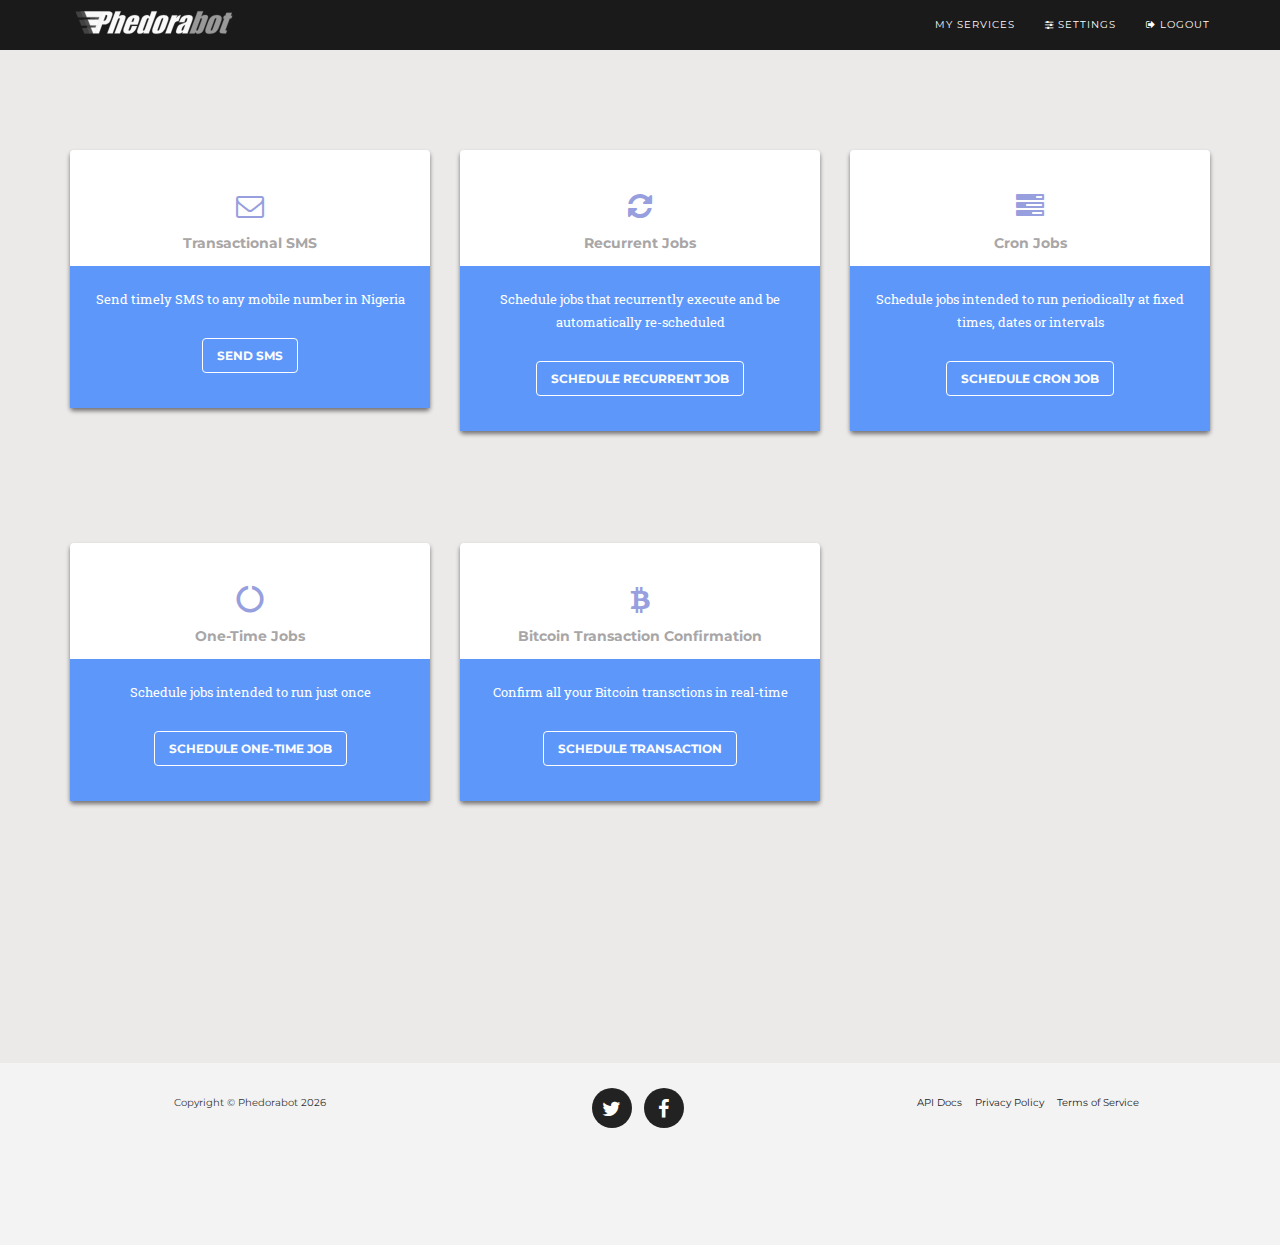
==== commit bf087cc8: "Support Section & Estimate Aside Update" ====
--- a/dash_main.html
+++ b/dash_main.html
@@ -82,10 +82,10 @@
     <section id="dash-body">
         <div class="container">
             <div class="row text-center" >
-                    <div class="col-md-4" >
-                        <div class="dash-service">
-                          <i class="fa fa-envelope fa-2x service-tags-dash"></i>
-                          <h4 class="service-heading">Transactional SMS </h4>
+                    <div class="col-md-4 col-sm-4" >
+                        <div class="dash-service">
+                          <i class="fa fa-envelope-o fa-2x service-tags-dash"></i>
+                          <h5 class="service-heading">Transactional SMS </h5>
                           <div class="" style="background-color:#5d97fa;">
                             <p class="text-center service-info"> Send timely SMS to any mobile number in Nigeria</p>
                             <a href="#"><button class="btn btn-xl-dash" style="margin-top:-5px">Send SMS</button></a>
@@ -95,10 +95,10 @@
                         </div>
                     </div>
 
-                    <div class="col-md-4">
+                    <div class="col-md-4 col-sm-4">
                         <div class="dash-service">
                           <i class="fa fa-refresh fa-2x service-tags-dash"></i>
-                          <h4 class="service-heading">Recurrent Jobs </h4>
+                          <h5 class="service-heading">Recurrent Jobs </h5>
                           <div class="" style="background-color:#5d97fa;">
                             <p class="text-center service-info"> Schedule jobs that recurrently execute and be automatically re-scheduled</p>
                             <a href="#"><button class="btn btn-xl-dash" style="margin-top:-5px">Schedule Recurrent Job</button></a>
@@ -108,10 +108,10 @@
                         </div>
                     </div>
 
-                    <div class="col-md-4" style="" >
+                    <div class="col-md-4 col-sm-4" >
                         <div class="dash-service">
                           <i class="fa fa-tasks fa-2x service-tags-dash"></i>
-                          <h4 class="service-heading">Cron Jobs </h4>
+                          <h5 class="service-heading">Cron Jobs </h5>
                           <div class="" style="background-color:#5d97fa;">
                             <p class="text-center service-info"> Schedule jobs intended to run periodically at fixed times, dates or intervals</p>                            
                             <a href="#"><button class="btn btn-xl-dash" style="margin-top:-5px">Schedule Cron Job</button></a>
@@ -121,10 +121,10 @@
                         </div>                        
                     </div>
 
-                    <div class="col-md-4" style="" >
+                    <div class="col-md-4 col-sm-4" >
                         <div class="dash-service">
                           <i class="fa fa-circle-o-notch fa-2x service-tags-dash"></i>
-                          <h4 class="service-heading">One-Time Jobs </h4>
+                          <h5 class="service-heading">One-Time Jobs </h5>
                           <div class="" style="background-color:#5d97fa;">
                             <p class="text-center service-info"> Schedule jobs intended to run just once</p>                            
                             <a href="#"><button class="btn btn-xl-dash" style="margin-top:-5px">Schedule One-Time Job</button></a>
@@ -133,10 +133,10 @@
                           </div>
                         </div>                        
                     </div>
-                    <div class="col-md-4" style="" >
+                    <div class="col-md-4 col-sm-4" >
                         <div class="dash-service">
                           <i class="fa fa-bitcoin fa-2x service-tags-dash"></i>
-                          <h4 class="service-heading">Bitcoin Transaction Confirmation</h4>
+                          <h5 class="service-heading">Bitcoin Transaction Confirmation</h5>
                           <div class="" style="background-color:#5d97fa;">
                             <p class="text-center service-info"> Confirm all your Bitcoin transctions in real-time</p>                            
                             <a href="#"><button class="btn btn-xl-dash" style="margin-top:-5px">Schedule Transaction</button></a>
@@ -173,7 +173,7 @@
                     <ul class="list-inline quicklinks">
                         <li><a href="#">API Docs</a>
                         </li>
-                        <li><a href="#">Privacy Policy</a>
+                        <li><a href="privacy.html">Privacy Policy</a>
                         </li>
                         <li><a href="terms.html">Terms of Service</a>
                         </li>
--- a/css/main.css
+++ b/css/main.css
@@ -1,14 +1,20 @@
 body {
     overflow-x: hidden;
-    font-family: "Roboto Slab", "Helvetica Neue", Helvetica, Arial, sans-serif
-    
+    font-family: "Roboto Slab", "Helvetica Neue", Helvetica, Arial, sans-serif;
+    background-color: #f3f3f3;   
 }
 
 .text-muted {
-    color: #222;
+    color: rgb(153, 150, 150);
     text-align: justify;
-    font-weight: 200;
+    font-weight: 400;
     font-family: sans-serif;
+    font-size: 13px
+}
+
+.text-muted strong {
+    color: rgb(58, 57, 57);
+    font-size: 13px
 }
 
 .text-primary {
@@ -76,7 +82,6 @@
 
 #services p {
     margin-bottom: 3em;
-    letter-spacing: -1px;
     margin-left: 1em;
     margin-right: 1em;
     text-align: justify;
@@ -86,6 +91,39 @@
     font-size: 12px;
 }
 
+
+
+.service-list-index {
+    background-color:#fff; 
+    border-radius:5px; 
+    padding: 5px 9px; 
+    margin-bottom: 14px;
+    border:0; 
+    box-shadow: 0 2px 6px 0 hsla(0, 0%, 0%, 0.2) 
+}
+
+.service-list-index p {
+    padding-top: 22px;
+    font-size: 13px
+}
+
+.service-list-index strong {
+    font-size: 13px
+}
+
+.service-list-index hr {
+    /*border-color:#d4d4d4;*/
+    margin: 15px;
+}
+
+.service-list-index br {
+    margin-bottom: 12px
+}
+
+#privacy hr {
+    border-color:#d4d4d4;
+    margin: 2em 8em ;
+} 
 .img-centered {
     margin: 0 auto
 }
@@ -225,6 +263,38 @@
     background-color: #fff
 }
 
+
+/**** Service list button styling  Begin ****/
+
+.btn-service-list {
+    color: #a19f9f;
+    background-color: transparent;
+    border-color: #a19f9f;
+    font-family: Montserrat, "Helvetica Neue", Helvetica, Arial, sans-serif;
+    text-transform: uppercase;
+    font-weight: 700;
+    border-radius: 4px;
+    font-size: 12px;
+    padding: 8px 14px;
+    margin: 15px ;
+}
+
+.btn-service-list:hover,
+.btn-service-list:focus,
+.btn-service-list:active,
+.btn-service-list.active,
+.open .dropdown-toggle.btn-service-list {
+    color: #7e7e7e;
+    background-color: transparent;
+    border-color: #7e7e7e;
+}
+
+
+/**** Service list button styling End ****/
+
+
+
+
 .navbar-default {
     background-color: #fff;
     border-color: transparent;
@@ -474,9 +544,8 @@
 }
 
 .service-info {
-    font-weight: 300;
-    letter-spacing: 0.2pt;
-    word-spacing: 1px;
+    font-weight: 400;
+    font-size: 13px;
     color: #fff; 
     padding: 22px;
 }
@@ -600,9 +669,16 @@
     padding-bottom: -7px
 }
 
-section#about {
-    background-color: #fdebc7;
-}
+section#docs {
+    background-color: #fff;
+}
+
+#docs-code-image img{
+    border:0; 
+    box-shadow: 0 2px 6px 0 hsla(0, 0%, 0%, 0.2);
+    margin-top: -17px
+}
+
 section h2.section-heading {
     font-size: 18px;
     margin-top: 0;
@@ -660,12 +736,12 @@
 }
 
 section#contact .form-group {
-    margin-bottom: 25px
+    margin-bottom: 0
 }
 
 section#contact .form-group input,
 section#contact .form-group textarea {
-    padding: 20px
+    padding: 10px
 }
 
 section#contact .form-group input.form-control {
@@ -677,7 +753,7 @@
 }
 
 section#contact .form-control:focus {
-    border-color: #fed136;
+    border-color: #d4d4d4;
     box-shadow: none
 }
 
@@ -774,10 +850,12 @@
 }
 
 .est-aside {
-    background-color: #f3f3f3;
+    background-color: #fff;
     font-family: Montserrat, "Helvetica Neue", Helvetica, Arial, sans-serif;
     padding: 4em 2em;
-    border-radius: 7px;
+    border-radius: 5px;
+    border:0; 
+    box-shadow: 0 2px 6px 0 hsla(0, 0%, 0%, 0.2) 
 }
 
 .est-aside-result {
